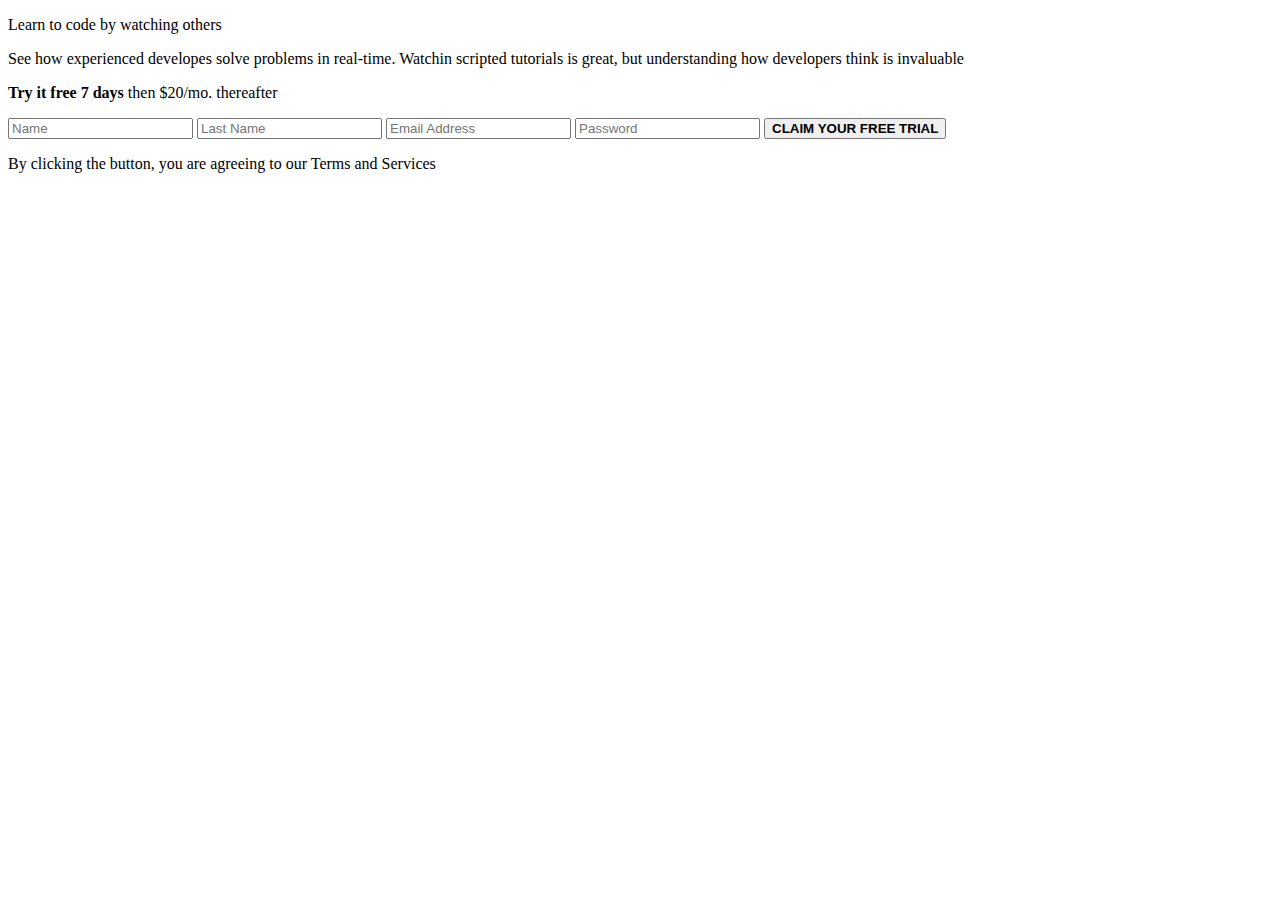
==== index.html @ a75f5428 "Primer Commit" ====
<!DOCTYPE html>
<html lang="en">

<head>
    <link rel="stylesheet" href="style.css">
    <title>Formulario de Registro</title>
    <script src="comando.js"></script>
</head>

<body class="todo">

    <div class="container">

        <!-- <img src="C:\Users\User\Desktop\proyectos de programacion\Formulario Registro\intro-component-with-signup-form-master\images\bg-intro-desktop.png"
            alt="wallpapper" class="fondo"> -->

        <div class="texto">
            <p class="descripcion_grande"> Learn to code by watching others</p>
            <p class="descripcion_chica">See how experienced developes solve problems in real-time. Watchin scripted
                tutorials is great, but understanding how developers think is invaluable</p>
        </div>

        <div class="contenedor">          
                <p class="titulo_form">
                    <strong>Try it free 7 days</strong> then $20/mo. thereafter
                </p>
            

            <div class="formulario">
                <input type="relleno" class="relleno name" placeholder="Name">
                <input type="relleno" class="relleno" placeholder="Last Name">
                <input type="relleno" class="relleno" placeholder="Email Address">
                <input type="relleno" class="relleno" placeholder="Password">

                <button class="boton relleno">
                    <strong> CLAIM YOUR FREE TRIAL </strong></button>

                <p class="terminos">By clicking the button, you are agreeing to our Terms and Services</p>
            </div>
        </div>
    </div>
</body>

</html>
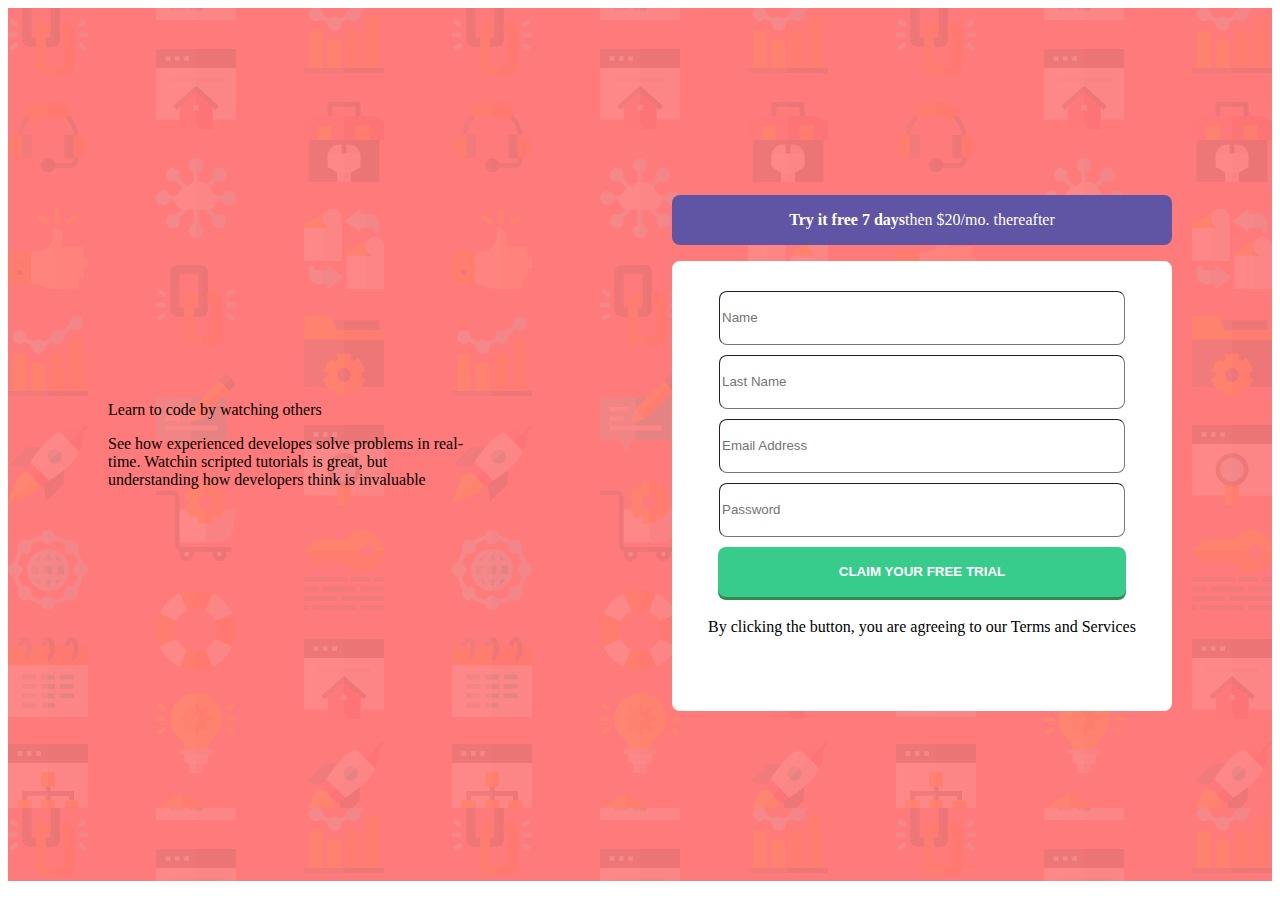
==== commit 3baa4da0: "clase de prueba" ====
--- a/index.html
+++ b/index.html
@@ -14,7 +14,7 @@
         <!-- <img src="C:\Users\User\Desktop\proyectos de programacion\Formulario Registro\intro-component-with-signup-form-master\images\bg-intro-desktop.png"
             alt="wallpapper" class="fondo"> -->
 
-        <div class="texto">
+        <div class="juan">
             <p class="descripcion_grande"> Learn to code by watching others</p>
             <p class="descripcion_chica">See how experienced developes solve problems in real-time. Watchin scripted
                 tutorials is great, but understanding how developers think is invaluable</p>
--- a/style.css
+++ b/style.css
@@ -0,0 +1,101 @@
+/** {
+    overflow: hidden;
+}*/
+
+.container {
+    background-color: hsl(0, 100%, 74%);
+    background-image: url("BG.png");
+    /*position: relative;*/
+    display: flex;
+    justify-content: center;
+    align-items: center;
+    padding: 0 100px;
+    /*text-align: center;*/
+    height: 97vh;
+}
+
+.contenedor {
+    margin-left: 200px;
+}
+
+/*.texto,
+.descripcion {
+    text-align: left;
+    margin: 0;
+    display: flex;
+}*/
+
+.formulario {
+    background-color: white;
+    width: 500px;
+    height: 450px;
+    text-align: center;
+    border-radius: 8px;
+
+
+}
+
+.relleno {
+    width: 400px;
+    height: 50px;
+    margin: 5px;
+    border-radius: 8px;
+    border-width: 1px;
+    border-color: none;
+}
+
+.name {
+    margin-top: 30px;
+}
+
+.descripcion_chica,
+.descripcion_grande {
+    color: black;
+    
+
+
+}
+
+/*.descripcion_grande {
+    font-size: 70px;
+}*/
+
+.boton {
+    background-color: hsl(154, 59%, 51%);
+    width: 408px;
+    height: 50px;
+    box-shadow: 0 3px rgb(48, 139, 77);
+    border-style: none;
+    cursor: pointer;
+    color: white;
+}
+
+
+.boton:active {
+    box-shadow: 0 3px #666;
+    transform: translateY(4px);
+}
+
+.boton:hover {
+    filter: brightness(80%);
+    transition: filter .25s;
+}
+
+
+
+.titulo_form {
+    display: flex;
+    color: white;
+    background-color: hsl(248, 32%, 49%);
+    width: 500px;
+    height: 50px;
+    text-align: center;
+    border-radius: 8px;
+    border: grey 1px;
+    box-shadow: 15px black;
+    justify-content: center;
+    align-items: center;
+    /*box-shadow:  10px 5px 12px lightblue;*/
+
+}
+
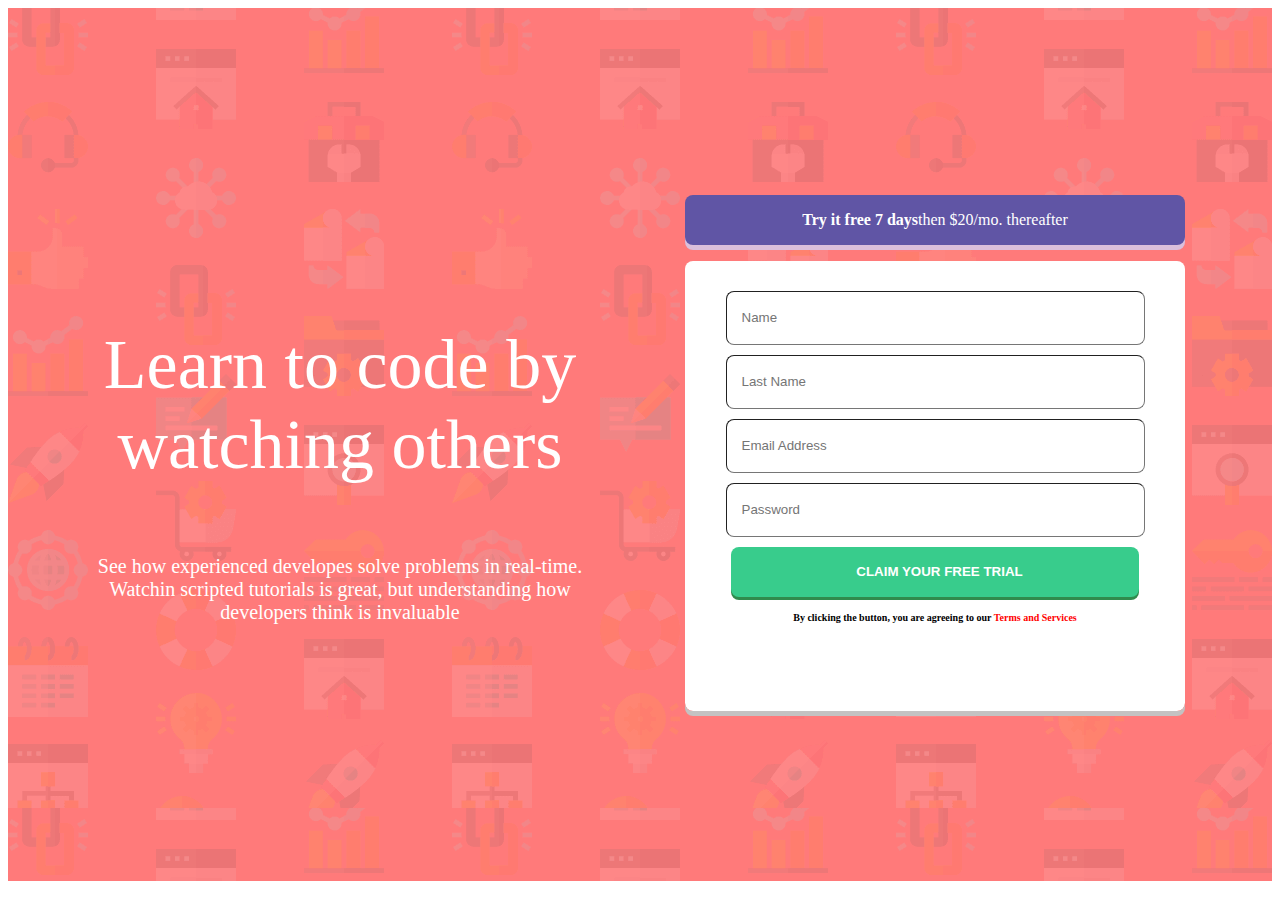
==== commit 9998e202: "Formulario-Registro" ====
--- a/index.html
+++ b/index.html
@@ -4,41 +4,45 @@
 <head>
     <link rel="stylesheet" href="style.css">
     <title>Formulario de Registro</title>
-    <script src="comando.js"></script>
+
 </head>
 
 <body class="todo">
 
     <div class="container">
 
-        <!-- <img src="C:\Users\User\Desktop\proyectos de programacion\Formulario Registro\intro-component-with-signup-form-master\images\bg-intro-desktop.png"
-            alt="wallpapper" class="fondo"> -->
-
-        <div class="juan">
+        <div class="texto">
             <p class="descripcion_grande"> Learn to code by watching others</p>
-            <p class="descripcion_chica">See how experienced developes solve problems in real-time. Watchin scripted
-                tutorials is great, but understanding how developers think is invaluable</p>
+            <p class="descripcion_chica">See how experienced developes solve problems in real-time.
+                Watchin scripted tutorials is great, but understanding how
+                developers think is invaluable</p>
         </div>
 
-        <div class="contenedor">          
-                <p class="titulo_form">
-                    <strong>Try it free 7 days</strong> then $20/mo. thereafter
-                </p>
-            
+        <div class="contenedor">
+            <p class="titulo_form">
+                <strong>Try it free 7 days</strong> then $20/mo. thereafter
+            </p>
 
-            <div class="formulario">
-                <input type="relleno" class="relleno name" placeholder="Name">
-                <input type="relleno" class="relleno" placeholder="Last Name">
-                <input type="relleno" class="relleno" placeholder="Email Address">
-                <input type="relleno" class="relleno" placeholder="Password">
+            <form class="formulario">
+                <input type="text" class="relleno name" placeholder="Name" id="nombre" name="name">
+                <input type="text" class="relleno" placeholder="Last Name" id="apellido" name="last_name">
+                <input type="email" class="relleno" placeholder="Email Address" id="email" name="email">
+                <input type="password" class="relleno" placeholder="Password" id="password" name="password">
 
                 <button class="boton relleno">
                     <strong> CLAIM YOUR FREE TRIAL </strong></button>
 
-                <p class="terminos">By clicking the button, you are agreeing to our Terms and Services</p>
-            </div>
+                <p class="terminos">
+                    <strong> By clicking the button, you are agreeing to our
+                        <strong class="rojo">
+                            Terms and Services
+                        </strong>
+                    </strong>
+                </p>
+            </form>
         </div>
     </div>
+    <script src="comando.js"></script>
 </body>
 
 </html>--- a/style.css
+++ b/style.css
@@ -1,38 +1,68 @@
-/** {
+* {
     overflow: hidden;
-}*/
+}
 
 .container {
     background-color: hsl(0, 100%, 74%);
     background-image: url("BG.png");
-    /*position: relative;*/
     display: flex;
     justify-content: center;
     align-items: center;
-    padding: 0 100px;
-    /*text-align: center;*/
+    padding: 0 50px;
     height: 97vh;
 }
 
-.contenedor {
-    margin-left: 200px;
+/*-----------------------------LADO IZQUIEDO---------------------*/
+
+.texto {
+    padding-right: 100px;
+    width: 490px;
+    height: 380px;
+    justify-content: center;
+    align-items: center;
+    text-align: center;
 }
 
-/*.texto,
-.descripcion {
-    text-align: left;
-    margin: 0;
+.descripcion_chica,
+.descripcion_grande {
+    color: white;
+}
+
+.descripcion_grande {
+    font-size: 70px;
+}
+
+.descripcion_chica {
+    font-size: 20px;
+}
+
+/*-------------------------------- LADO DERECHO--------------------*/
+
+.contenedor {
+    box-shadow: 0 5px rgb(196, 194, 194);
+    border-radius: 8px;
+}
+
+.titulo_form {
     display: flex;
-}*/
+    color: white;
+    background-color: hsl(248, 32%, 49%);
+    width: 500px;
+    height: 50px;
+    text-align: center;
+    border-radius: 8px;
+    border: grey 1px;
+    justify-content: center;
+    align-items: center;
+    box-shadow: 0 5px rgb(219, 191, 219);
+}
 
 .formulario {
     background-color: white;
     width: 500px;
     height: 450px;
     text-align: center;
-    border-radius: 8px;
-
-
+    border-radius: 8px;    
 }
 
 .relleno {
@@ -41,24 +71,12 @@
     margin: 5px;
     border-radius: 8px;
     border-width: 1px;
-    border-color: none;
+    padding-left: 15px;
 }
 
 .name {
     margin-top: 30px;
 }
-
-.descripcion_chica,
-.descripcion_grande {
-    color: black;
-    
-
-
-}
-
-/*.descripcion_grande {
-    font-size: 70px;
-}*/
 
 .boton {
     background-color: hsl(154, 59%, 51%);
@@ -70,7 +88,6 @@
     color: white;
 }
 
-
 .boton:active {
     box-shadow: 0 3px #666;
     transform: translateY(4px);
@@ -81,21 +98,10 @@
     transition: filter .25s;
 }
 
-
-
-.titulo_form {
-    display: flex;
-    color: white;
-    background-color: hsl(248, 32%, 49%);
-    width: 500px;
-    height: 50px;
-    text-align: center;
-    border-radius: 8px;
-    border: grey 1px;
-    box-shadow: 15px black;
-    justify-content: center;
-    align-items: center;
-    /*box-shadow:  10px 5px 12px lightblue;*/
-
+.terminos {
+    font-size: 10px;
 }
 
+.rojo {
+    color: red;
+}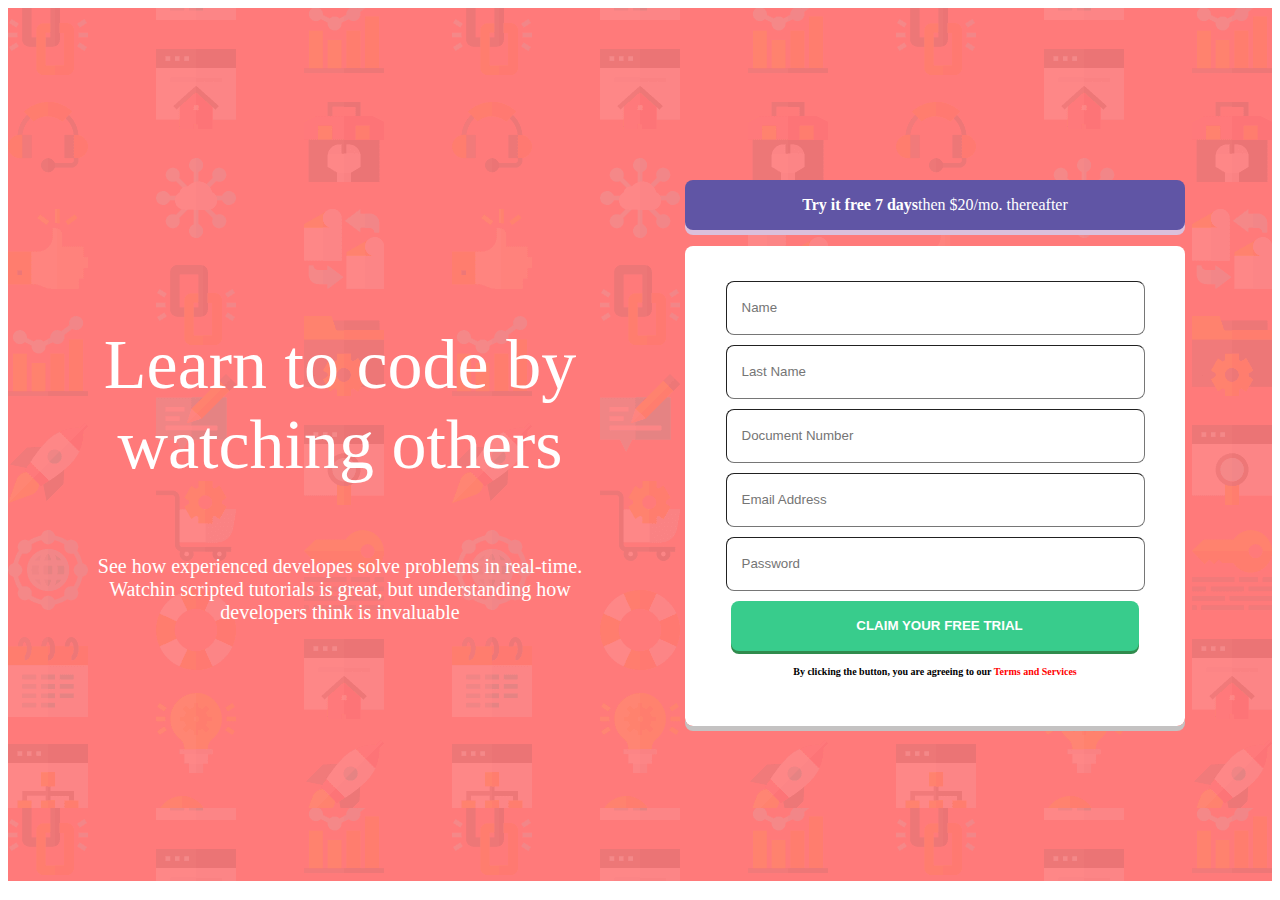
==== commit 913cd172: "parcial" ====
--- a/index.html
+++ b/index.html
@@ -24,8 +24,9 @@
             </p>
 
             <form class="formulario">
-                <input type="text" class="relleno name" placeholder="Name" id="nombre" name="name">
+                <input type="text" class="relleno" placeholder="Name" id="nombre" name="name">
                 <input type="text" class="relleno" placeholder="Last Name" id="apellido" name="last_name">
+                <input type="number" class="relleno" placeholder="Document Number" id="dni" name="DNI">
                 <input type="email" class="relleno" placeholder="Email Address" id="email" name="email">
                 <input type="password" class="relleno" placeholder="Password" id="password" name="password">
 
--- a/style.css
+++ b/style.css
@@ -41,6 +41,7 @@
 .contenedor {
     box-shadow: 0 5px rgb(196, 194, 194);
     border-radius: 8px;
+    
 }
 
 .titulo_form {
@@ -63,6 +64,7 @@
     height: 450px;
     text-align: center;
     border-radius: 8px;    
+    padding-top: 30px;
 }
 
 .relleno {
@@ -74,8 +76,8 @@
     padding-left: 15px;
 }
 
-.name {
-    margin-top: 30px;
+.error {
+    border: 3px solid red;
 }
 
 .boton {
